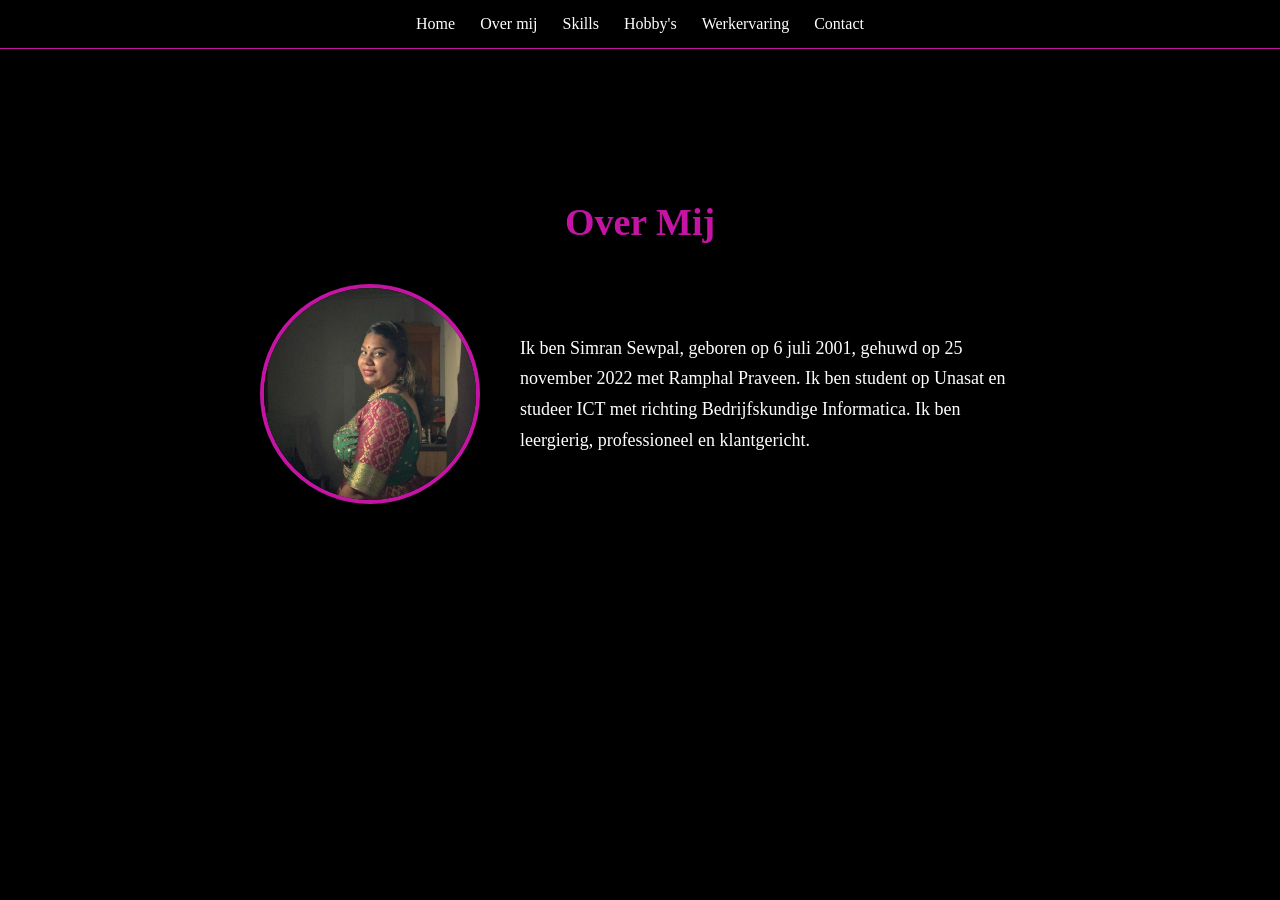
==== aboutme.html @ aa0b0897 "Apate HTML aangemaakt" ====
<!DOCTYPE html>
<html lang="nl">
<head>
<meta charset="UTF-8">
<meta name="viewport" content="width=device-width, initial-scale=1.0">

<title>Over Mij</title>

<link rel="stylesheet" href="css/main.css">

<link rel="stylesheet"
href="https://cdnjs.cloudflare.com/ajax/libs/font-awesome/6.5.0/css/all.min.css">

</head>

<body>

<!-- NAVBAR -->
<nav>
<a href="index.html">Home</a>
<a href="aboutme.html">Over mij</a>
<a href="skills.html">Skills</a>
<a href="hobbies.html">Hobby's</a>
<a href="work.html">Werkervaring</a>
<a href="contact.html">Contact</a>
</nav>

<!-- ABOUT -->
<section>
<h2 class="title">Over Mij</h2>

<div class="about">

<img src="img/foto.jpeg" alt="profielfoto">

<div class="text">
Ik ben Simran Sewpal, geboren op 6 juli 2001, gehuwd op 25 november 2022 met Ramphal Praveen.
Ik ben student op Unasat en studeer ICT met richting Bedrijfskundige Informatica.
Ik ben leergierig, professioneel en klantgericht.
</div>

</div>
</section>

<script src="script.js"></script>

</body>
</html>
---- css/main.css ----
*{
margin:0;
padding:0;
box-sizing:border-box;
font-family:'Times New Roman', serif;
scroll-behavior:smooth;
}

body{
background:#000;
color:white;
padding-top:70px;
}

/* NAVBAR */
nav{
position:fixed;
top:0;
left:0;
width:100%;
background:rgba(0,0,0,0.95);
display:flex;
justify-content:center;
gap:25px;
padding:15px;
z-index:9999;
border-bottom:1px solid rgb(196,20,163);
}

nav a{
color:white;
text-decoration:none;
font-size:16px;
transition:0.3s;
}

nav a:hover{
color:rgb(196,20,163);
}

/* HEADER */
header{
height:100vh;
display:flex;
flex-direction:column;
justify-content:center;
align-items:center;
text-align:center;
background:linear-gradient(to right,#000,#111);
}

header h1{
font-size:50px;
color:rgb(196,20,163);
text-shadow:0 0 20px rgb(196,20,163);
}

header p{
font-size:22px;
margin-top:10px;
opacity:0.8;
}

/* SECTIONS ANIMATION */
section{
padding:80px 10%;
transform:translateY(50px);
transition:0.8s ease;
}

section.show{
opacity:1;
transform:translateY(0);
}

.title{
text-align:center;
font-size:38px;
color:rgb(196,20,163);
margin-bottom:40px;
}

/* ABOUT */
.about{
display:flex;
flex-wrap:wrap;
gap:40px;
justify-content:center;
align-items:center;
}

.about img{
width:220px;
height:220px;
border-radius:50%;
object-fit:cover;
border:4px solid rgb(196,20,163);
}

.text{
max-width:500px;
font-size:18px;
line-height:1.7;
}

/* CARDS */
.cards{
display:grid;
grid-template-columns:repeat(auto-fit,minmax(200px,1fr));
gap:20px;
}

.card{
background:#111;
padding:25px;
border-radius:15px;
text-align:center;
border:1px solid rgb(196,20,163);
transition:0.3s;
}

.card:hover{
transform:translateY(-8px);
box-shadow:0 0 15px rgb(196,20,163);
}

.card i{
font-size:35px;
margin-bottom:10px;
color:rgb(196,20,163);
}

/* WORK */
.work{
background:#111;
padding:25px;
border-radius:15px;
margin-bottom:20px;
border-left:5px solid rgb(196,20,163);
}

.work img{
width:120px;
margin-top:10px;
}

/* CONTACT */
.contact{
text-align:center;
background:#111;
padding:30px;
border-radius:15px;
}

.contact p{
font-size:18px;
margin:10px 0;
}

.contact i{
color:rgb(196,20,163);
margin-right:8px;
}

/* FOOTER */
footer{
text-align:center;
padding:25px;
background:#111;
margin-top:40px;
opacity:0.8;
}
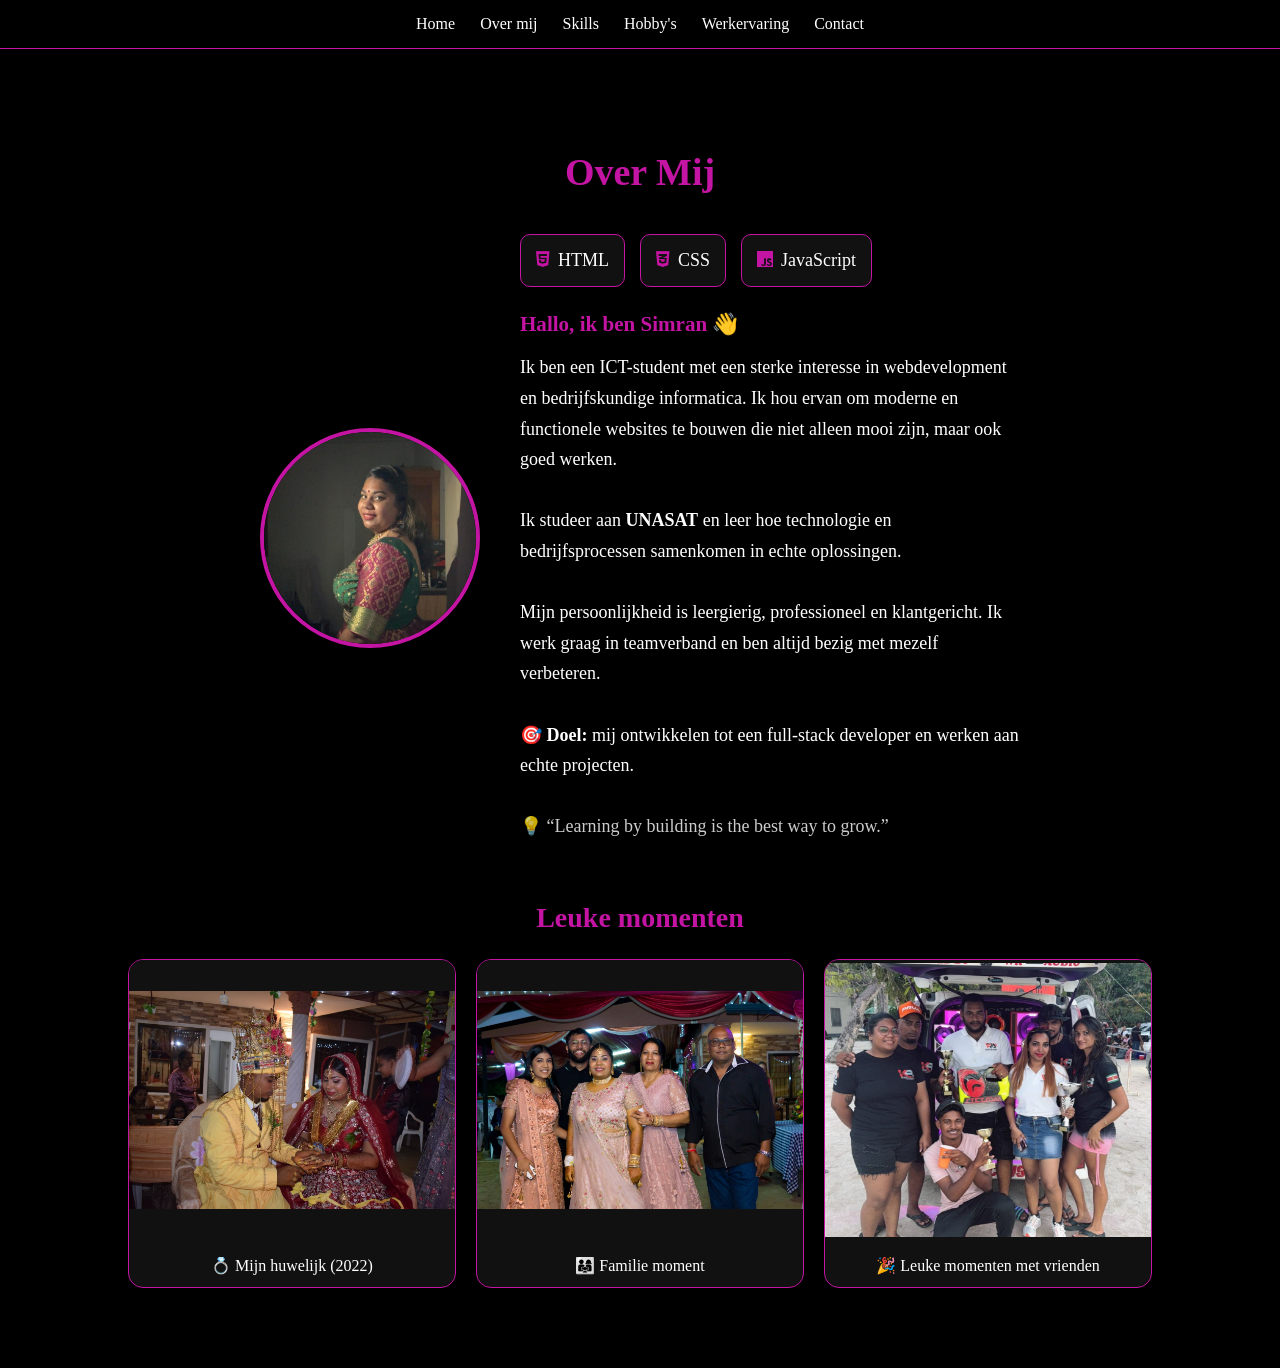
==== commit cafd758e: "mijn aboutme en contact aangepast" ====
--- a/aboutme.html
+++ b/aboutme.html
@@ -10,7 +10,6 @@
 
 <link rel="stylesheet"
 href="https://cdnjs.cloudflare.com/ajax/libs/font-awesome/6.5.0/css/all.min.css">
-
 </head>
 
 <body>
@@ -31,18 +30,98 @@
 
 <div class="about">
 
+<!-- FOTO -->
 <img src="img/foto.jpeg" alt="profielfoto">
 
+<!-- TEXT -->
 <div class="text">
-Ik ben Simran Sewpal, geboren op 6 juli 2001, gehuwd op 25 november 2022 met Ramphal Praveen.
-Ik ben student op Unasat en studeer ICT met richting Bedrijfskundige Informatica.
-Ik ben leergierig, professioneel en klantgericht.
+
+<!-- BADGES -->
+<div class="badges">
+
+<div class="badge">
+<i class="fa-brands fa-html5"></i>
+HTML
+</div>
+
+<div class="badge">
+<i class="fa-brands fa-css3-alt"></i>
+CSS
+</div>
+
+<div class="badge">
+<i class="fa-brands fa-js"></i>
+JavaScript
 </div>
 
 </div>
+
+<!-- INTRO -->
+<h3 style="color:rgb(196,20,163); margin-bottom:10px; margin-top:15px;">
+Hallo, ik ben Simran 👋
+</h3>
+
+<p>
+Ik ben een ICT-student met een sterke interesse in webdevelopment en bedrijfskundige informatica.
+Ik hou ervan om moderne en functionele websites te bouwen die niet alleen mooi zijn, maar ook goed werken.
+</p>
+
+<br>
+
+<p>
+Ik studeer aan <b>UNASAT</b> en leer hoe technologie en bedrijfsprocessen samenkomen in echte oplossingen.
+</p>
+
+<br>
+
+<p>
+Mijn persoonlijkheid is leergierig, professioneel en klantgericht. Ik werk graag in teamverband en ben altijd bezig met mezelf verbeteren.
+</p>
+
+<br>
+
+<p>
+🎯 <b>Doel:</b> mij ontwikkelen tot een full-stack developer en werken aan echte projecten.
+</p>
+
+<br>
+
+<p style="opacity:0.8;">
+💡 “Learning by building is the best way to grow.”
+</p>
+
+</div>
+</div>
+
+<!-- MEMORIES SECTION -->
+<div class="memories">
+
+<h3 class="mem-title">Leuke momenten</h3>
+
+<div class="memory-grid">
+
+<div class="memory">
+<img src="img/huwelijk.jpeg" alt="Huwelijk">
+<p>💍 Mijn huwelijk (2022)</p>
+</div>
+
+<div class="memory">
+<img src="img/family.jpeg" alt="Familie">
+<p>👨‍👩‍👧 Familie moment</p>
+</div>
+
+<div class="memory">
+<img src="img/friends.jpeg" alt="Vrienden">
+<p>🎉 Leuke momenten met vrienden</p>
+</div>
+
+</div>
+
+</div>
+
 </section>
 
 <script src="script.js"></script>
 
 </body>
-</html>
+</html>
--- a/css/main.css
+++ b/css/main.css
@@ -1,4 +1,3 @@
-
 *{
 margin:0;
 padding:0;
@@ -62,16 +61,9 @@
 opacity:0.8;
 }
 
-/* SECTIONS ANIMATION */
+/* SECTIONS */
 section{
 padding:80px 10%;
-transform:translateY(50px);
-transition:0.8s ease;
-}
-
-section.show{
-opacity:1;
-transform:translateY(0);
 }
 
 .title{
@@ -90,6 +82,7 @@
 align-items:center;
 }
 
+/* PROFIEL FOTO */
 .about img{
 width:220px;
 height:220px;
@@ -98,10 +91,33 @@
 border:4px solid rgb(196,20,163);
 }
 
+/* ABOUT TEXT */
 .text{
 max-width:500px;
 font-size:18px;
 line-height:1.7;
+}
+
+/* BADGES */
+.badges{
+display:flex;
+gap:15px;
+margin-bottom:20px;
+flex-wrap:wrap;
+}
+
+.badge{
+background:#111;
+border:1px solid rgb(196,20,163);
+padding:10px 15px;
+border-radius:10px;
+display:flex;
+align-items:center;
+gap:8px;
+}
+
+.badge i{
+color:rgb(196,20,163);
 }
 
 /* CARDS */
@@ -131,36 +147,47 @@
 color:rgb(196,20,163);
 }
 
-/* WORK */
-.work{
-background:#111;
-padding:25px;
-border-radius:15px;
-margin-bottom:20px;
-border-left:5px solid rgb(196,20,163);
-}
-
-.work img{
-width:120px;
-margin-top:10px;
-}
-
 /* CONTACT */
 .contact{
 text-align:center;
-background:#111;
-padding:30px;
+line-height:2;
+}
+
+/* MEMORY SECTION */
+.memories{
+margin-top:60px;
+text-align:center;
+}
+
+.mem-title{
+font-size:28px;
+color:rgb(196,20,163);
+margin-bottom:25px;
+}
+
+.memory-grid{
+display:grid;
+grid-template-columns:repeat(auto-fit,minmax(220px,1fr));
+gap:20px;
+}
+
+.memory{
+background:#111;
+border:1px solid rgb(196,20,163);
 border-radius:15px;
-}
-
-.contact p{
-font-size:18px;
-margin:10px 0;
-}
-
-.contact i{
-color:rgb(196,20,163);
-margin-right:8px;
+overflow:hidden;
+}
+
+/* MEMORY FOTO'S */
+.memory img{
+width:100%;
+height:280px;
+object-fit:contain;
+background:#111;
+}
+
+.memory p{
+padding:12px;
 }
 
 /* FOOTER */
@@ -171,3 +198,30 @@
 margin-top:40px;
 opacity:0.8;
 }
+
+/* RESPONSIVE */
+@media screen and (max-width:768px){
+
+nav{
+flex-direction:column;
+gap:10px;
+}
+
+.about{
+flex-direction:column;
+text-align:center;
+}
+
+.about img{
+width:180px;
+height:180px;
+}
+
+.memory img{
+height:180px;
+}
+
+section{
+padding:50px 5%;
+}
+}
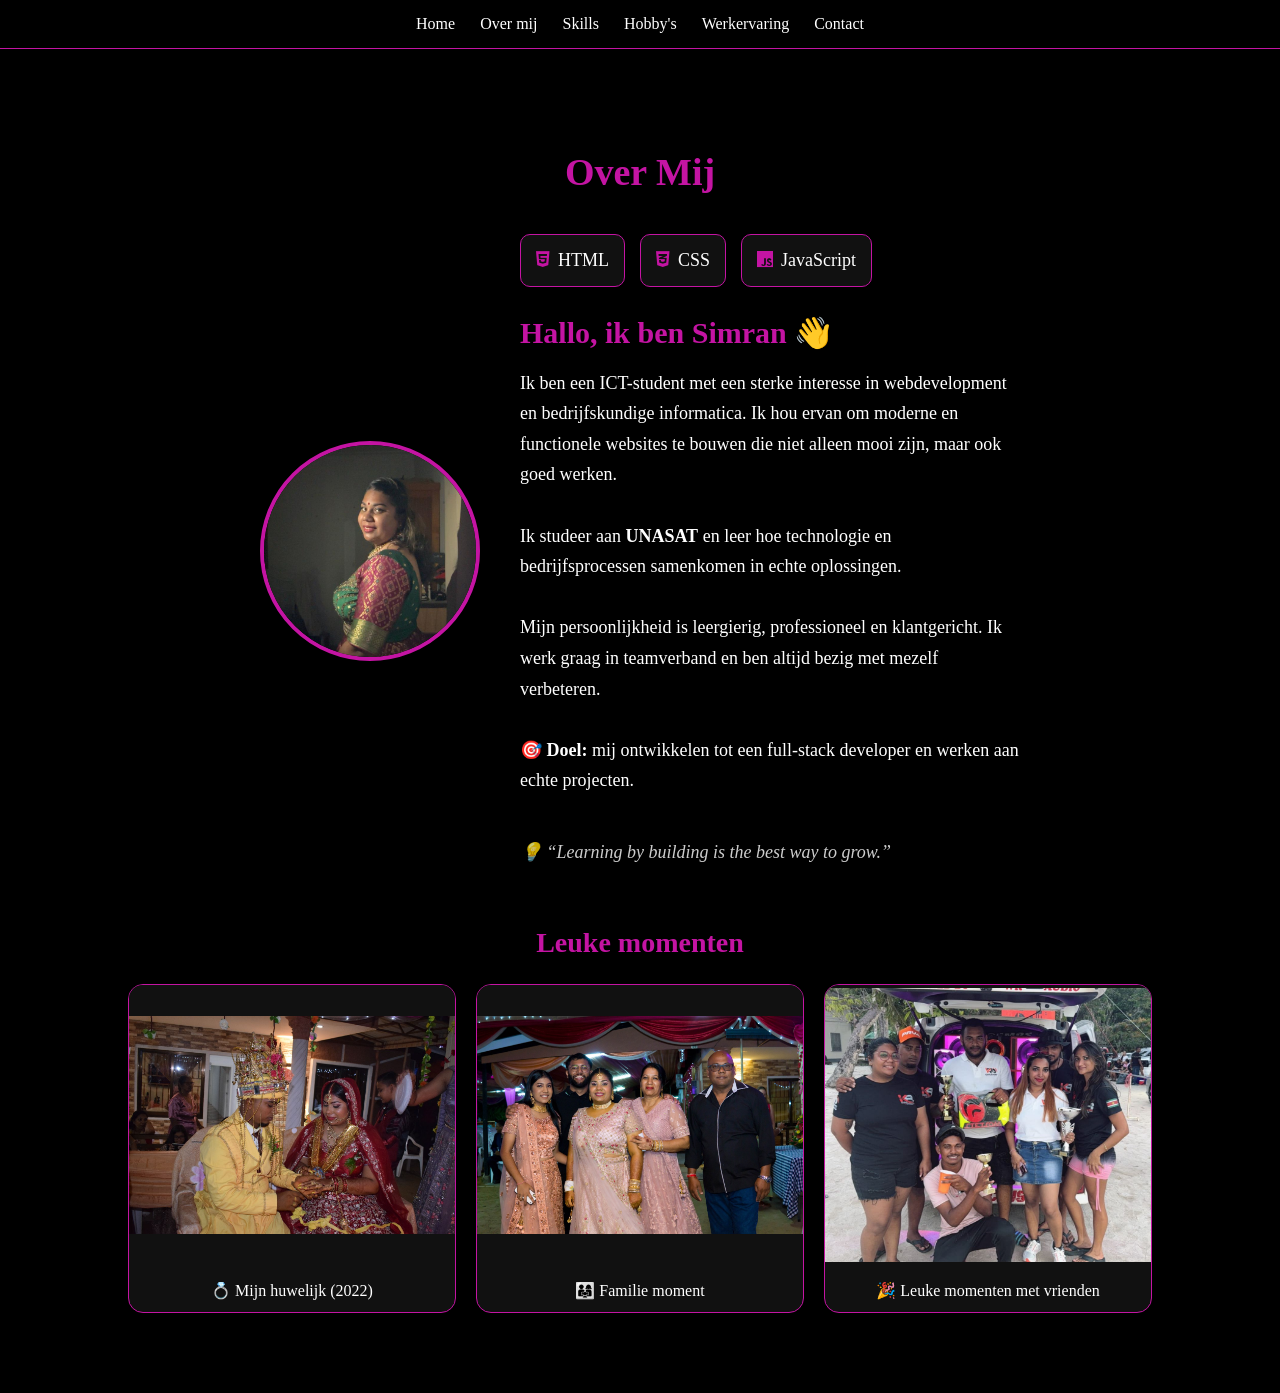
==== commit 5309c594: "about me kleine wijzigingen gebracht" ====
--- a/aboutme.html
+++ b/aboutme.html
@@ -56,9 +56,9 @@
 
 </div>
 
-<!-- INTRO -->
-<h3 style="color:rgb(196,20,163); margin-bottom:10px; margin-top:15px;">
+<h3 class="intro-title">
 Hallo, ik ben Simran 👋
+</h3>
 </h3>
 
 <p>
@@ -86,7 +86,7 @@
 
 <br>
 
-<p style="opacity:0.8;">
+<p class="quote">
 💡 “Learning by building is the best way to grow.”
 </p>
 
--- a/css/main.css
+++ b/css/main.css
@@ -224,4 +224,15 @@
 section{
 padding:50px 5%;
 }
+}
+.intro-title{
+color:rgb(196,20,163);
+margin-bottom:10px;
+margin-top:15px;
+font-size:30px;
+}
+.quote{
+opacity:0.8;
+font-style:italic;
+margin-top:10px;
 }
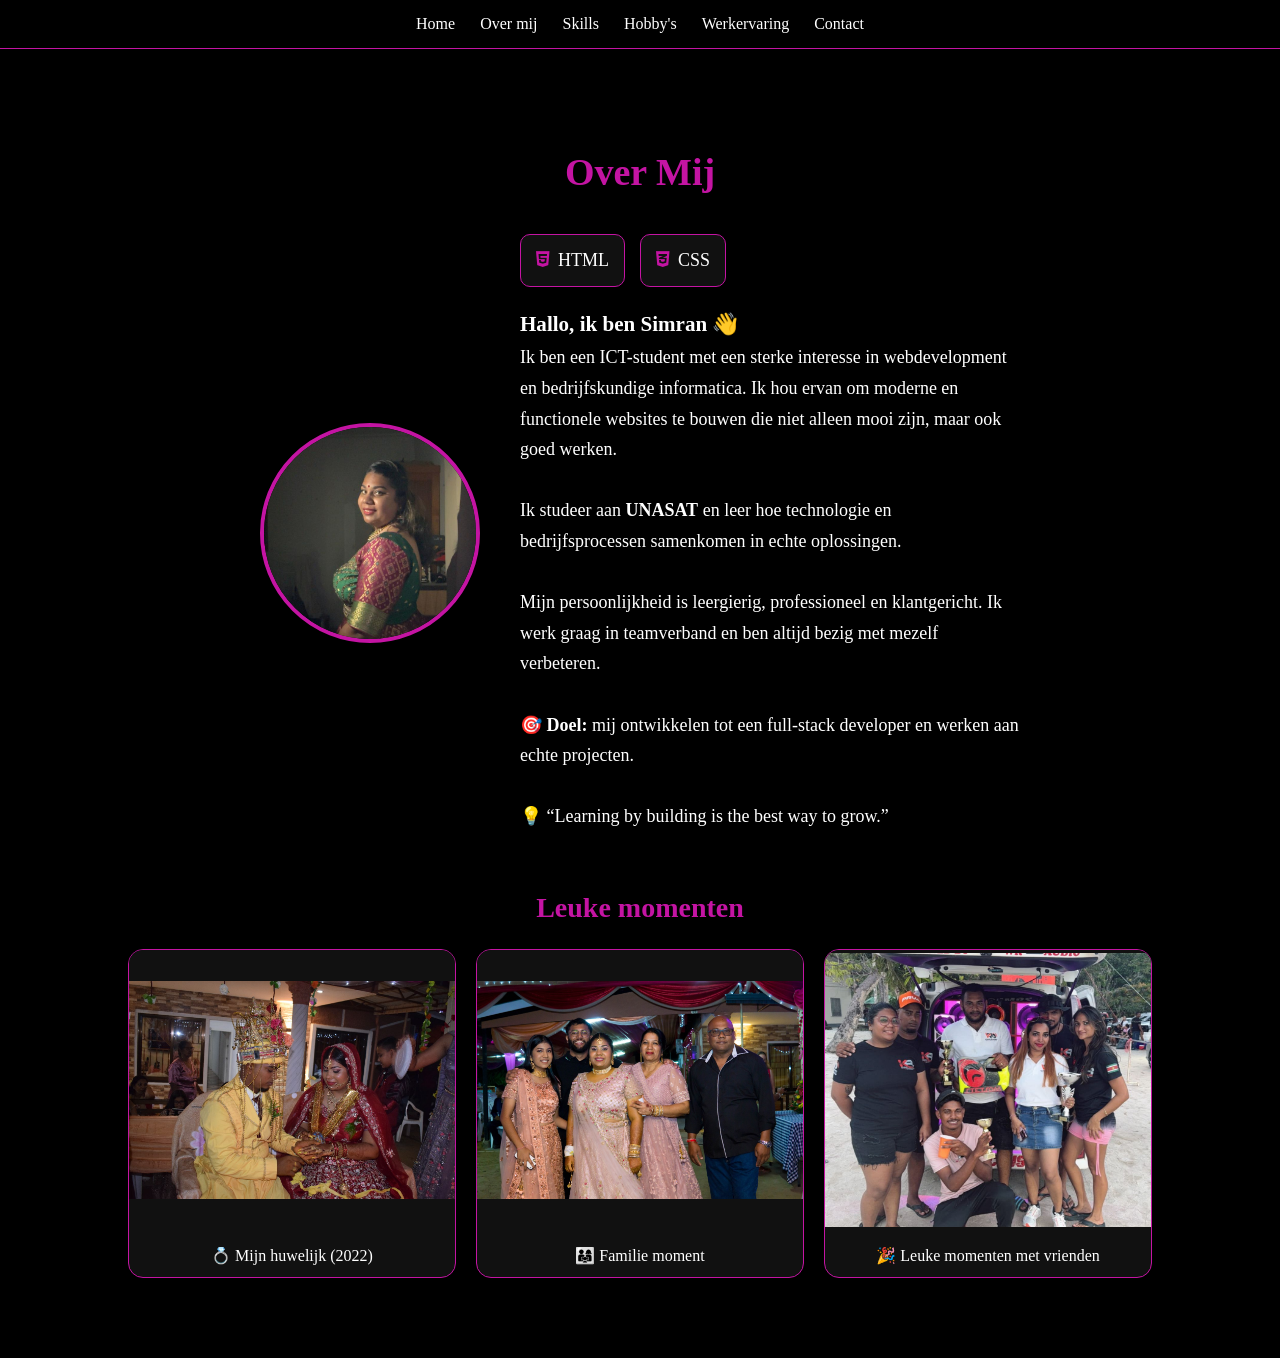
==== commit 0a133521: "main css aangepast" ====
--- a/aboutme.html
+++ b/aboutme.html
@@ -47,11 +47,6 @@
 <div class="badge">
 <i class="fa-brands fa-css3-alt"></i>
 CSS
-</div>
-
-<div class="badge">
-<i class="fa-brands fa-js"></i>
-JavaScript
 </div>
 
 </div>
--- a/css/main.css
+++ b/css/main.css
@@ -12,7 +12,7 @@
 padding-top:70px;
 }
 
-/* NAVBAR */
+/* ===== NAVBAR ===== */
 nav{
 position:fixed;
 top:0;
@@ -38,30 +38,74 @@
 color:rgb(196,20,163);
 }
 
-/* HEADER */
+/* ===== HEADER (HOME HERO) ===== */
 header{
 height:100vh;
 display:flex;
-flex-direction:column;
 justify-content:center;
 align-items:center;
 text-align:center;
 background:linear-gradient(to right,#000,#111);
 }
 
-header h1{
+.hero{
+text-align:center;
+max-width:900px;
+margin:auto;
+padding:40px 20px;
+}
+
+.hero h1{
 font-size:50px;
-color:rgb(196,20,163);
-text-shadow:0 0 20px rgb(196,20,163);
-}
-
-header p{
-font-size:22px;
-margin-top:10px;
-opacity:0.8;
-}
-
-/* SECTIONS */
+margin-bottom:10px;
+}
+
+.hero h1 span{
+color:rgb(196,20,163);
+text-shadow:0 0 15px rgb(196,20,163);
+}
+
+.subtitle{
+font-size:20px;
+opacity:0.8;
+margin-bottom:15px;
+}
+
+.desc{
+font-size:16px;
+opacity:0.7;
+max-width:600px;
+margin:auto;
+line-height:1.6;
+}
+
+.hero-buttons{
+margin-top:25px;
+display:flex;
+gap:15px;
+justify-content:center;
+flex-wrap:wrap;
+}
+
+.btn{
+padding:12px 20px;
+background:rgb(196,20,163);
+color:white;
+text-decoration:none;
+border-radius:10px;
+transition:0.3s;
+}
+
+.btn:hover{
+transform:scale(1.05);
+}
+
+.btn.outline{
+background:transparent;
+border:1px solid rgb(196,20,163);
+}
+
+/* ===== SECTIONS ===== */
 section{
 padding:80px 10%;
 }
@@ -73,7 +117,7 @@
 margin-bottom:40px;
 }
 
-/* ABOUT */
+/* ===== ABOUT ===== */
 .about{
 display:flex;
 flex-wrap:wrap;
@@ -82,7 +126,6 @@
 align-items:center;
 }
 
-/* PROFIEL FOTO */
 .about img{
 width:220px;
 height:220px;
@@ -91,14 +134,13 @@
 border:4px solid rgb(196,20,163);
 }
 
-/* ABOUT TEXT */
 .text{
 max-width:500px;
 font-size:18px;
 line-height:1.7;
 }
 
-/* BADGES */
+/* ===== BADGES ===== */
 .badges{
 display:flex;
 gap:15px;
@@ -120,7 +162,7 @@
 color:rgb(196,20,163);
 }
 
-/* CARDS */
+/* ===== CARDS ===== */
 .cards{
 display:grid;
 grid-template-columns:repeat(auto-fit,minmax(200px,1fr));
@@ -142,18 +184,93 @@
 }
 
 .card i{
-font-size:35px;
+font-size:45px;
+margin-bottom:15px;
+color:rgb(196,20,163);
+}
+
+.card p{
+margin-top:15px;
+font-size:15px;
+line-height:1.6;
+opacity:0.8;
+}
+
+/* ===== CONTACT ===== */
+.contact{
+text-align:center;
+line-height:2;
+}
+
+/* ===== SKILLS ===== */
+.skills-intro{
+text-align:center;
+opacity:0.8;
+margin-bottom:40px;
+font-size:18px;
+}
+
+.skills-container{
+display:grid;
+grid-template-columns:repeat(auto-fit,minmax(260px,1fr));
+gap:25px;
+}
+
+.skill-card{
+background:#111;
+padding:25px;
+border-radius:18px;
+border:1px solid rgba(196,20,163,0.4);
+transition:0.3s;
+}
+
+.skill-card:hover{
+transform:translateY(-8px);
+box-shadow:0 0 20px rgba(196,20,163,0.3);
+}
+
+.skill-icon{
+font-size:45px;
+color:rgb(196,20,163);
+margin-bottom:15px;
+}
+
+.skill-card h3{
 margin-bottom:10px;
 color:rgb(196,20,163);
 }
 
-/* CONTACT */
-.contact{
-text-align:center;
-line-height:2;
-}
-
-/* MEMORY SECTION */
+.skill-card p{
+line-height:1.6;
+opacity:0.85;
+margin-bottom:20px;
+}
+
+/* PROGRESS */
+.progress-bar{
+background:#222;
+border-radius:30px;
+overflow:hidden;
+height:22px;
+}
+
+.progress{
+height:100%;
+background:rgb(196,20,163);
+display:flex;
+align-items:center;
+justify-content:center;
+font-size:14px;
+font-weight:bold;
+}
+
+.word{ width:90%; }
+.excel{ width:85%; }
+.quickbooks{ width:75%; }
+.html{ width:80%; }
+.css{ width:70%; }
+
+/* ===== MEMORY ===== */
 .memories{
 margin-top:60px;
 text-align:center;
@@ -178,7 +295,6 @@
 overflow:hidden;
 }
 
-/* MEMORY FOTO'S */
 .memory img{
 width:100%;
 height:280px;
@@ -190,7 +306,7 @@
 padding:12px;
 }
 
-/* FOOTER */
+/* ===== FOOTER ===== */
 footer{
 text-align:center;
 padding:25px;
@@ -199,7 +315,7 @@
 opacity:0.8;
 }
 
-/* RESPONSIVE */
+/* ===== RESPONSIVE ===== */
 @media screen and (max-width:768px){
 
 nav{
@@ -221,18 +337,138 @@
 height:180px;
 }
 
+.hero h1{
+font-size:32px;
+}
+
 section{
 padding:50px 5%;
 }
 }
-.intro-title{
+/* HERO IMAGE */
+.hero-img{
+width:140px;
+height:140px;
+border-radius:50%;
+object-fit:cover;
+border:4px solid rgb(196,20,163);
+margin-bottom:15px;
+}
+
+/* STATS */
+.stats{
+display:grid;
+grid-template-columns:repeat(auto-fit,minmax(150px,1fr));
+gap:20px;
+margin-top:30px;
+text-align:center;
+}
+
+.stat{
+background:#111;
+padding:20px;
+border-radius:15px;
+border:1px solid rgba(196,20,163,0.3);
+transition:0.3s;
+}
+
+.stat:hover{
+transform:translateY(-5px);
+box-shadow:0 0 15px rgba(196,20,163,0.3);
+}
+
+.stat h3{
+color:rgb(196,20,163);
+font-size:28px;
+}
+
+.stat p{
+opacity:0.8;
+}
+
+/* CTA */
+.cta{
+text-align:center;
+background:#111;
+padding:50px 20px;
+border-radius:20px;
+margin-top:60px;
+border:1px solid rgba(196,20,163,0.3);
+}
+
+.cta h2{
 color:rgb(196,20,163);
 margin-bottom:10px;
-margin-top:15px;
+}
+
+/* HERO FIX */
+.hero{
+text-align:center;
+max-width:900px;
+margin:auto;
+padding:40px 20px;
+}
+
+.hero h1{
+font-size:45px;
+margin-bottom:10px;
+}
+
+.hero h1 span{
+color:rgb(196,20,163);
+text-shadow:0 0 15px rgb(196,20,163);
+}
+
+.subtitle{
+font-size:18px;
+opacity:0.8;
+margin-bottom:15px;
+}
+
+.desc{
+font-size:16px;
+opacity:0.7;
+max-width:600px;
+margin:auto;
+line-height:1.6;
+}
+
+.hero-buttons{
+margin-top:20px;
+display:flex;
+gap:15px;
+justify-content:center;
+flex-wrap:wrap;
+}
+
+.btn{
+padding:12px 20px;
+background:rgb(196,20,163);
+color:white;
+text-decoration:none;
+border-radius:10px;
+transition:0.3s;
+}
+
+.btn:hover{
+transform:scale(1.05);
+}
+
+.btn.outline{
+background:transparent;
+border:1px solid rgb(196,20,163);
+}
+
+/* RESPONSIVE */
+@media screen and (max-width:768px){
+
+.hero h1{
 font-size:30px;
 }
-.quote{
-opacity:0.8;
-font-style:italic;
-margin-top:10px;
+
+.hero-img{
+width:110px;
+height:110px;
+}
+
 }
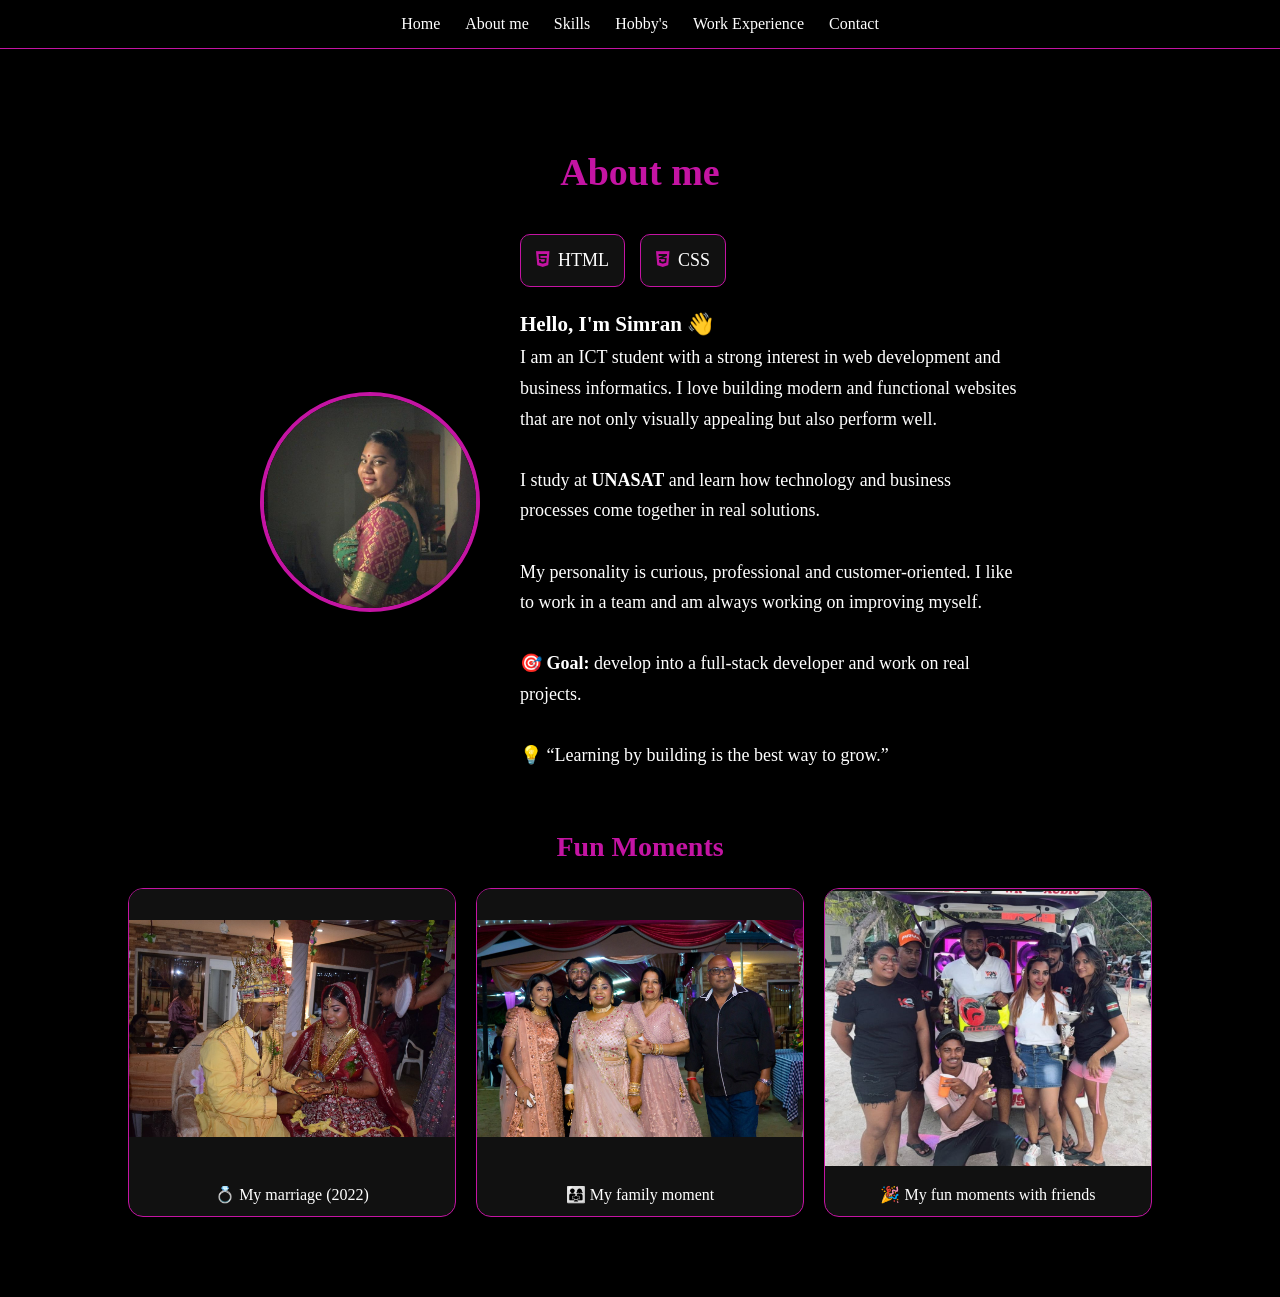
==== commit 5039e74c: "change everything to english" ====
--- a/aboutme.html
+++ b/aboutme.html
@@ -4,7 +4,7 @@
 <meta charset="UTF-8">
 <meta name="viewport" content="width=device-width, initial-scale=1.0">
 
-<title>Over Mij</title>
+<title>About me</title>
 
 <link rel="stylesheet" href="css/main.css">
 
@@ -17,16 +17,16 @@
 <!-- NAVBAR -->
 <nav>
 <a href="index.html">Home</a>
-<a href="aboutme.html">Over mij</a>
+<a href="aboutme.html">About me</a>
 <a href="skills.html">Skills</a>
 <a href="hobbies.html">Hobby's</a>
-<a href="work.html">Werkervaring</a>
+<a href="work.html">Work Experience</a>
 <a href="contact.html">Contact</a>
 </nav>
 
 <!-- ABOUT -->
 <section>
-<h2 class="title">Over Mij</h2>
+<h2 class="title">About me</h2>
 
 <div class="about">
 
@@ -52,31 +52,30 @@
 </div>
 
 <h3 class="intro-title">
-Hallo, ik ben Simran 👋
-</h3>
+Hello, I'm Simran 👋
 </h3>
 
 <p>
-Ik ben een ICT-student met een sterke interesse in webdevelopment en bedrijfskundige informatica.
-Ik hou ervan om moderne en functionele websites te bouwen die niet alleen mooi zijn, maar ook goed werken.
+I am an ICT student with a strong interest in web development and business informatics.
+I love building modern and functional websites that are not only visually appealing but also perform well.
 </p>
 
 <br>
 
 <p>
-Ik studeer aan <b>UNASAT</b> en leer hoe technologie en bedrijfsprocessen samenkomen in echte oplossingen.
+I study at <b>UNASAT</b> and learn how technology and business processes come together in real solutions.
 </p>
 
 <br>
 
 <p>
-Mijn persoonlijkheid is leergierig, professioneel en klantgericht. Ik werk graag in teamverband en ben altijd bezig met mezelf verbeteren.
+My personality is curious, professional and customer-oriented. I like to work in a team and am always working on improving myself.
 </p>
 
 <br>
 
 <p>
-🎯 <b>Doel:</b> mij ontwikkelen tot een full-stack developer en werken aan echte projecten.
+🎯 <b>Goal:</b> develop into a full-stack developer and work on real projects.
 </p>
 
 <br>
@@ -91,23 +90,23 @@
 <!-- MEMORIES SECTION -->
 <div class="memories">
 
-<h3 class="mem-title">Leuke momenten</h3>
+<h3 class="mem-title">Fun Moments</h3>
 
 <div class="memory-grid">
 
 <div class="memory">
 <img src="img/huwelijk.jpeg" alt="Huwelijk">
-<p>💍 Mijn huwelijk (2022)</p>
+<p>💍 My marriage (2022)</p>
 </div>
 
 <div class="memory">
 <img src="img/family.jpeg" alt="Familie">
-<p>👨‍👩‍👧 Familie moment</p>
+<p>👨‍👩‍👧 My family moment</p>
 </div>
 
 <div class="memory">
 <img src="img/friends.jpeg" alt="Vrienden">
-<p>🎉 Leuke momenten met vrienden</p>
+<p>🎉 My fun moments with friends</p>
 </div>
 
 </div>
